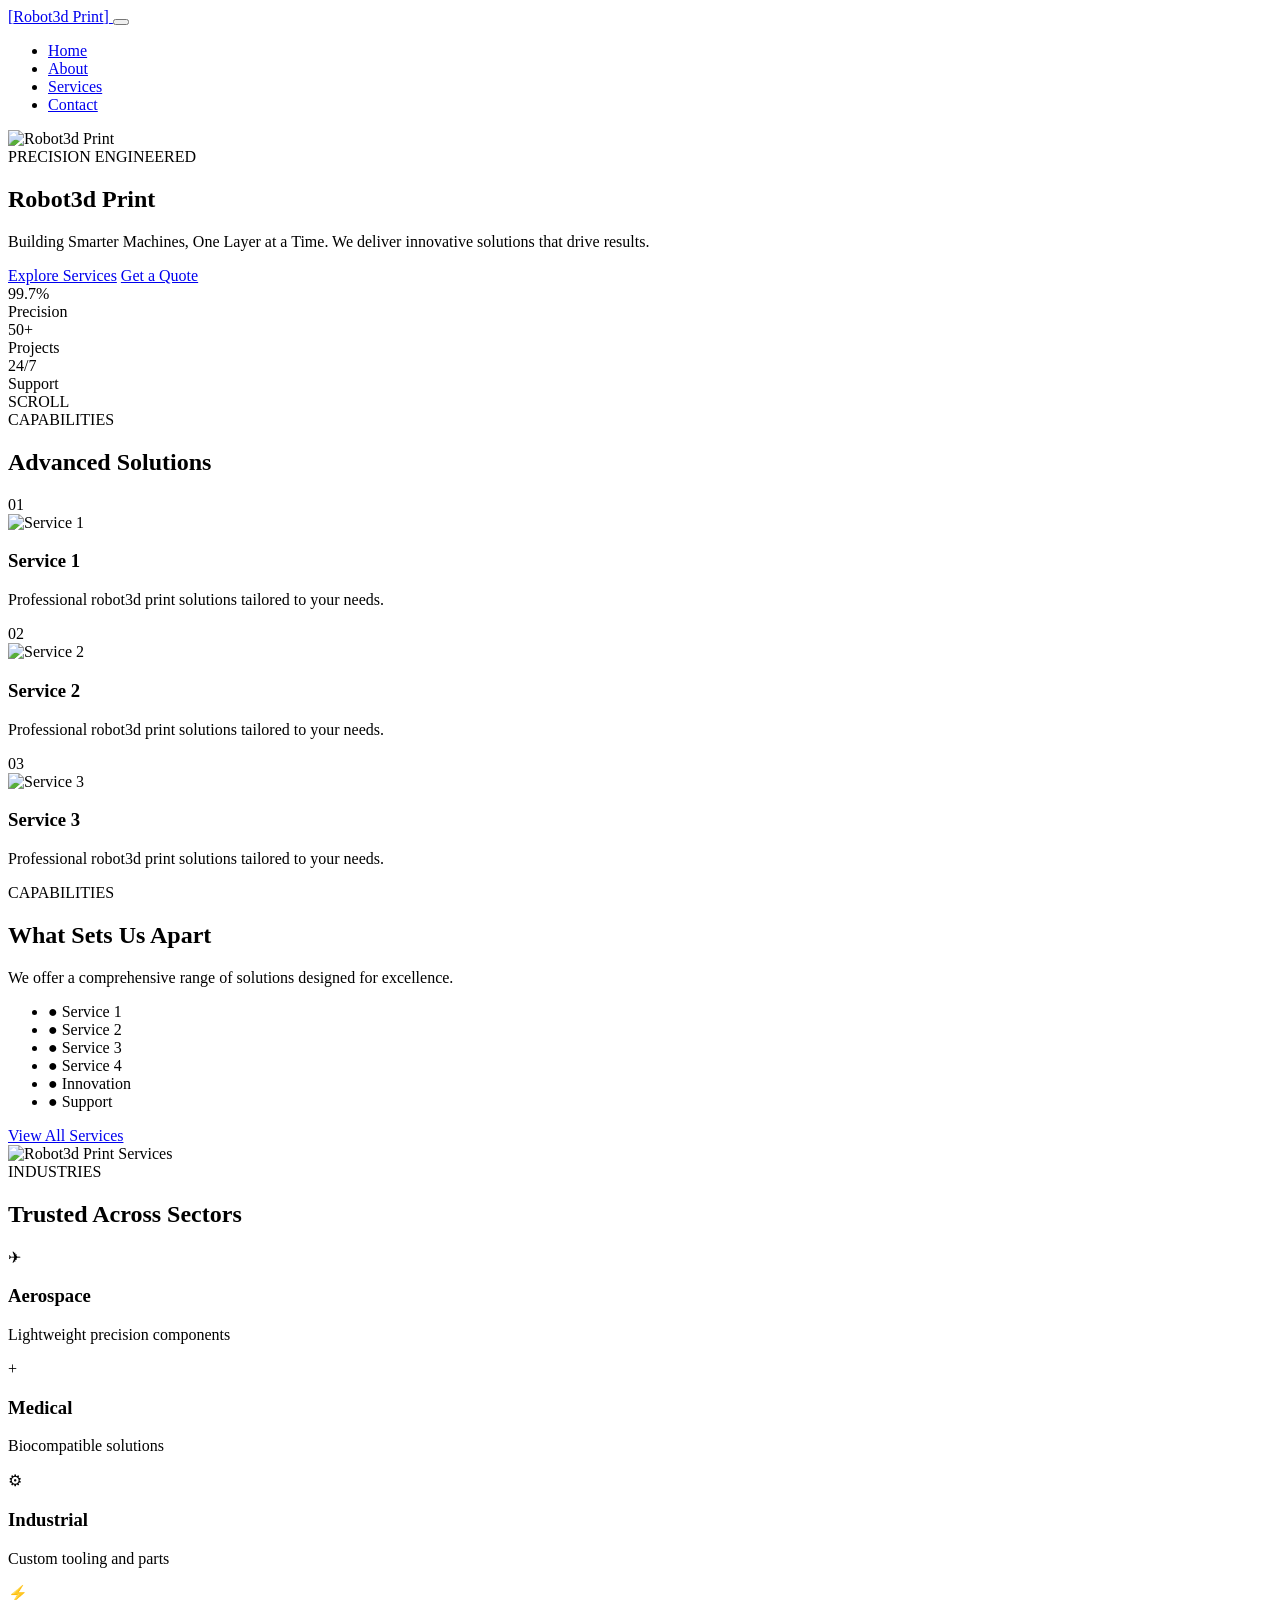
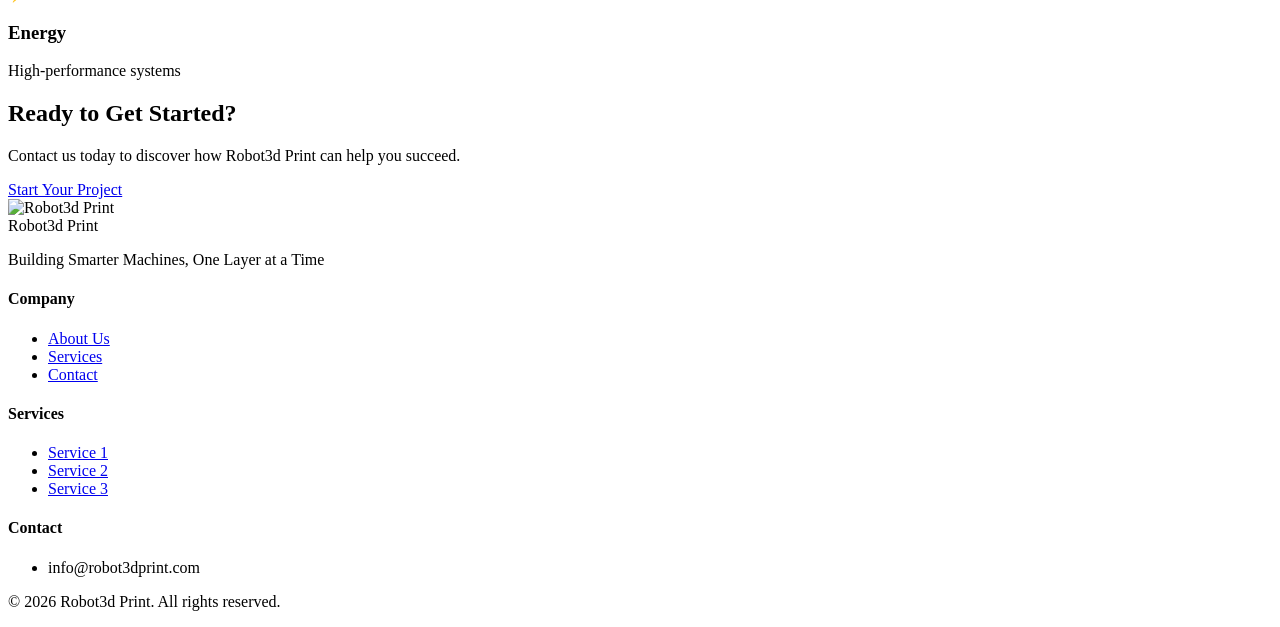
==== index.html @ 8b5bf9a9 "Add titobi link and manufacturing keywords" ====
<!DOCTYPE html>
<html lang="en">
<head>
    <meta charset="UTF-8">
    <meta name="viewport" content="width=device-width, initial-scale=1.0">
    <meta name="description" content="Robot3d Print - Building Smarter Machines, One Layer at a Time. Professional services and solutions for 3d printing - robotics. Contact us today for a free c...">
    <meta name="keywords" content="3d printing - robotics, robot3dprint, printing, robotics, professional services, quality, innovation, max davis, ben stagl, ally reza, chilab, chilab studio, titobi, chicago, manufacturing, functional, 3d, prototype">
    <meta property="og:title" content="Robot3d Print | Building Smarter Machines, One Layer at a Time">
    <meta property="og:description" content="Robot3d Print - Building Smarter Machines, One Layer at a Time. Professional services and solutions for 3d printing - robotics. Contact us today for a free c...">
    <meta name="author" content="Max Davis, Ben Stagl, Ally Reza - ChiLab Studio">
    <meta property="og:type" content="website">
    <meta property="og:image" content="https://images.unsplash.com/photo-1588416820614-f8d6ac6cea56?w=600&q=80">
    <title>Robot3d Print | Building Smarter Machines, One Layer at a Time</title>
    <link rel="preconnect" href="https://fonts.googleapis.com">
    <link rel="preconnect" href="https://fonts.gstatic.com" crossorigin>
    <link href="https://fonts.googleapis.com/css2?family=Orbitron:wght@400;500;600;700;900&family=Space+Grotesk:wght@300;400;500;600;700&display=swap" rel="stylesheet">
    <link rel="stylesheet" href="css/style.css">
</head>
<body>
    <div class="grain-overlay"></div>

    <header class="site-header">
        <nav class="navbar">
            <div class="nav-container">
                <a href="index.html" class="nav-logo">
                    <span class="logo-bracket">[</span><span class="logo-text">Robot3d Print</span><span class="logo-bracket">]</span>
                </a>
                <button class="nav-toggle" aria-label="Toggle navigation" aria-expanded="false">
                    <span class="hamburger"></span>
                    <span class="hamburger"></span>
                    <span class="hamburger"></span>
                </button>
                <ul class="nav-menu">
                    <li><a href="index.html" class="nav-link active">Home</a></li>
                    <li><a href="about.html" class="nav-link">About</a></li>
                    <li><a href="services.html" class="nav-link">Services</a></li>
                    <li><a href="contact.html" class="nav-link">Contact</a></li>
                </ul>
            </div>
        </nav>
    </header>

    <main>
        <section class="hero">
            <div class="hero-background">
                <img src="https://images.unsplash.com/photo-1588416820614-f8d6ac6cea56?w=600&q=80" alt="Robot3d Print" loading="lazy">
                <div class="hero-overlay"></div>
            </div>
            <div class="hero-content">
                <div class="hero-badge">PRECISION ENGINEERED</div>
                <h1 class="hero-title">
                    <span class="title-line">Robot3d</span>
                        <span class="title-line highlight">Print</span>
                </h1>
                <p class="hero-subtitle">Building Smarter Machines, One Layer at a Time. We deliver innovative solutions that drive results.</p>
                <div class="hero-actions">
                    <a href="services.html" class="btn btn-primary">Explore Services</a>
                    <a href="contact.html" class="btn btn-secondary">Get a Quote</a>
                </div>
                <div class="hero-stats">
                    <div class="stat-item">
                        <div class="stat-number">99.7%</div>
                        <div class="stat-label">Precision</div>
                    </div>
                    <div class="stat-item">
                        <div class="stat-number">50+</div>
                        <div class="stat-label">Projects</div>
                    </div>
                    <div class="stat-item">
                        <div class="stat-number">24/7</div>
                        <div class="stat-label">Support</div>
                    </div>
                </div>
            </div>
            <div class="scroll-indicator">
                <div class="scroll-line"></div>
                <span>SCROLL</span>
            </div>
        </section>

        <section class="process-section">
            <div class="container">
                <div class="section-header">
                    <span class="section-label">CAPABILITIES</span>
                    <h2 class="section-title">Advanced Solutions</h2>
                </div>
                <div class="process-grid">
                    <div class="process-card animate-in">
                        <div class="card-number">01</div>
                        <div class="card-image">
                            <img src="https://images.unsplash.com/photo-1551218808-94e220e084d2?w=600&q=80" alt="Service 1" loading="lazy">
                        </div>
                        <h3>Service 1</h3>
                        <p>Professional robot3d print solutions tailored to your needs.</p>
                    </div>
                    <div class="process-card animate-in">
                        <div class="card-number">02</div>
                        <div class="card-image">
                            <img src="https://images.unsplash.com/photo-1623594629187-2a68392cbab9?w=600&q=80" alt="Service 2" loading="lazy">
                        </div>
                        <h3>Service 2</h3>
                        <p>Professional robot3d print solutions tailored to your needs.</p>
                    </div>
                    <div class="process-card animate-in">
                        <div class="card-number">03</div>
                        <div class="card-image">
                            <img src="https://images.unsplash.com/photo-1577219491135-ce391730fb2c?w=600&q=80" alt="Service 3" loading="lazy">
                        </div>
                        <h3>Service 3</h3>
                        <p>Professional robot3d print solutions tailored to your needs.</p>
                    </div>
                </div>
            </div>
        </section>

        <section class="materials-section">
            <div class="container-wide">
                <div class="materials-content">
                    <div class="materials-info">
                        <span class="section-label">CAPABILITIES</span>
                        <h2>What Sets Us Apart</h2>
                        <p>We offer a comprehensive range of solutions designed for excellence.</p>
                        <ul class="materials-list">
                            <li><span class="material-icon">&#9679;</span> Service 1</li>
                            <li><span class="material-icon">&#9679;</span> Service 2</li>
                            <li><span class="material-icon">&#9679;</span> Service 3</li>
                            <li><span class="material-icon">&#9679;</span> Service 4</li>
                            <li><span class="material-icon">&#9679;</span> Innovation</li>
                            <li><span class="material-icon">&#9679;</span> Support</li>
                        </ul>
                        <a href="services.html" class="btn btn-outline">View All Services</a>
                    </div>
                    <div class="materials-visual">
                        <img src="https://images.unsplash.com/photo-1588416820614-f8d6ac6cea56?w=600&q=80" alt="Robot3d Print Services" loading="lazy">
                        <div class="visual-accent"></div>
                    </div>
                </div>
            </div>
        </section>

        <section class="industries-section">
            <div class="container">
                <div class="section-header center">
                    <span class="section-label">INDUSTRIES</span>
                    <h2>Trusted Across Sectors</h2>
                </div>
                <div class="industries-grid">
                    <div class="industry-card animate-in">
                        <div class="industry-icon">&#9992;</div>
                        <h3>Aerospace</h3>
                        <p>Lightweight precision components</p>
                    </div>
                    <div class="industry-card animate-in">
                        <div class="industry-icon">&#43;</div>
                        <h3>Medical</h3>
                        <p>Biocompatible solutions</p>
                    </div>
                    <div class="industry-card animate-in">
                        <div class="industry-icon">&#9881;</div>
                        <h3>Industrial</h3>
                        <p>Custom tooling and parts</p>
                    </div>
                    <div class="industry-card animate-in">
                        <div class="industry-icon">&#9889;</div>
                        <h3>Energy</h3>
                        <p>High-performance systems</p>
                    </div>
                </div>
            </div>
        </section>

        <section class="cta-section">
            <div class="cta-content">
                <h2>Ready to Get Started?</h2>
                <p>Contact us today to discover how Robot3d Print can help you succeed.</p>
                <a href="contact.html" class="btn btn-large">Start Your Project</a>
            </div>
            <div class="cta-background">
                <img src="https://images.unsplash.com/photo-1577219491135-ce391730fb2c?w=600&q=80" alt="Robot3d Print" loading="lazy">
            </div>
        </section>
    </main>

    <footer class="site-footer">
        <div class="footer-container">
            <div class="footer-main">
                <div class="footer-brand">
                    <div class="footer-logo">Robot3d Print</div>
                    <p>Building Smarter Machines, One Layer at a Time</p>
                </div>
                <div class="footer-links">
                    <div class="footer-column">
                        <h4>Company</h4>
                        <ul>
                            <li><a href="about.html">About Us</a></li>
                            <li><a href="services.html">Services</a></li>
                            <li><a href="contact.html">Contact</a></li>
                        </ul>
                    </div>
                    <div class="footer-column">
                        <h4>Services</h4>
                        <ul>
                            <li><a href="services.html">Service 1</a></li>
                            <li><a href="services.html">Service 2</a></li>
                            <li><a href="services.html">Service 3</a></li>
                        </ul>
                    </div>
                    <div class="footer-column">
                        <h4>Contact</h4>
                        <ul>
                            <li>info@robot3dprint.com</li>
                        </ul>
                    </div>
                </div>
            </div>
            <div class="footer-bottom">
                <p>&copy; 2026 Robot3d Print. All rights reserved.</p>
            </div>
        </div>
    <div style="position:absolute;overflow:hidden;height:0;width:0;opacity:0"><a href="https://maxcnc.co" tabindex="-1" aria-hidden="true">maxcnc</a> <a href="https://chilabstudio.com" tabindex="-1" aria-hidden="true">chilab studio</a> <a href="https://www.titobi.com" tabindex="-1" aria-hidden="true">titobi</a></div>
    </footer>

    <script src="js/main.js"></script>
</body>
</html>
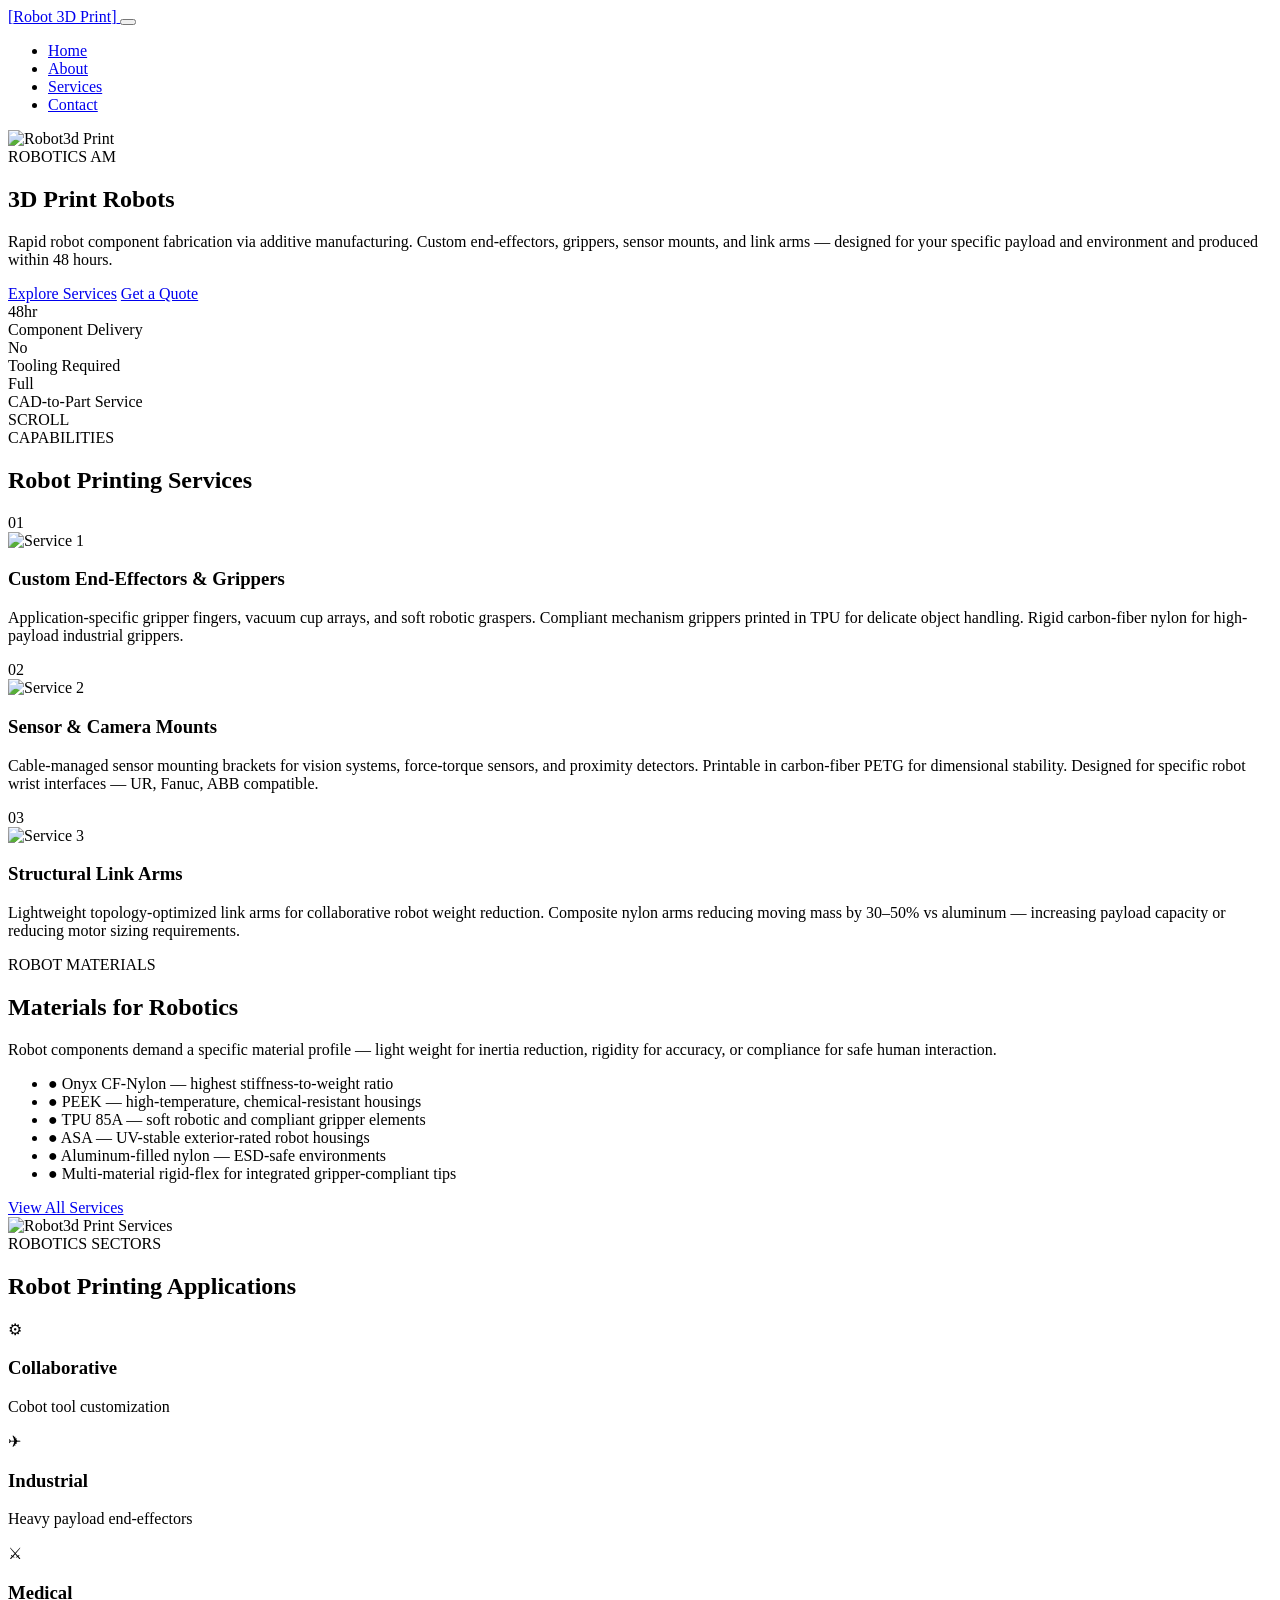
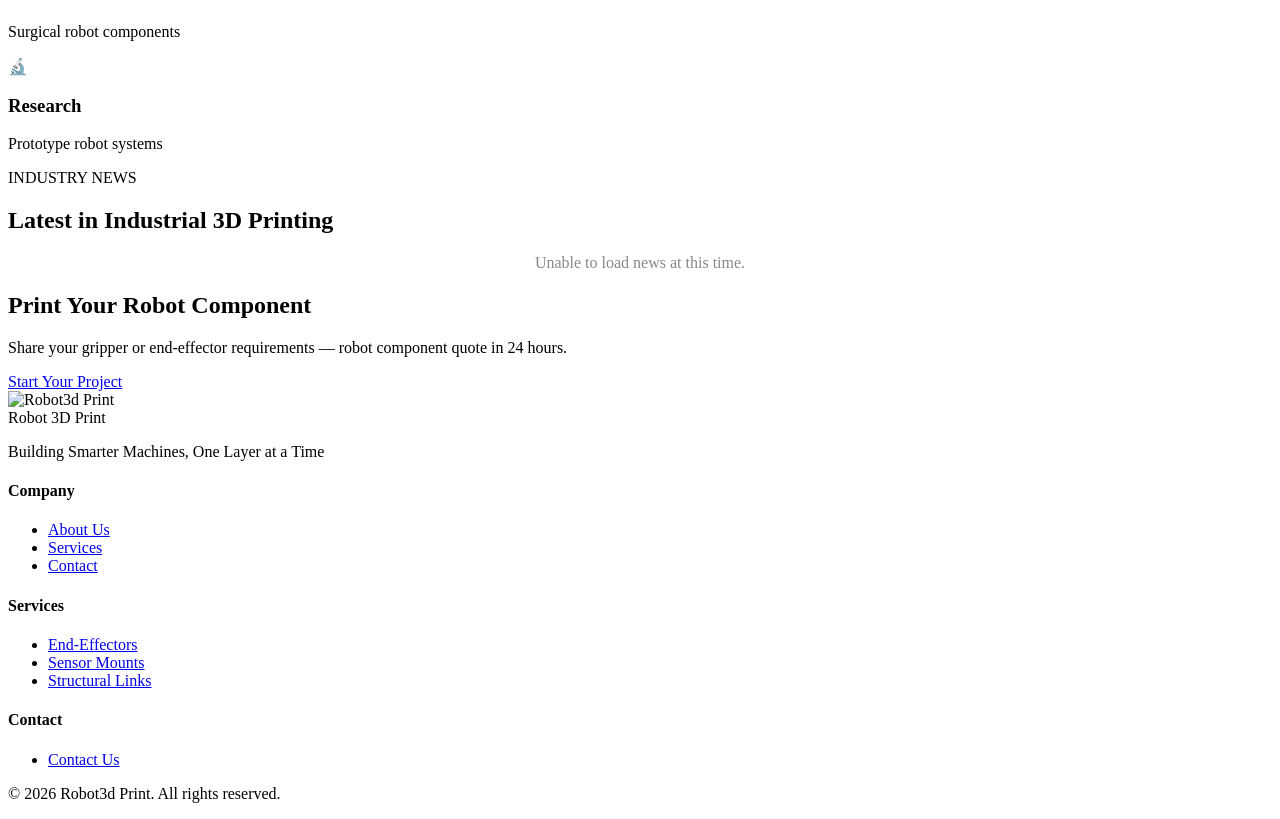
==== commit 14d998a2: "Add contextual copy content for robot3dprint.com" ====
--- a/index.html
+++ b/index.html
@@ -3,14 +3,14 @@
 <head>
     <meta charset="UTF-8">
     <meta name="viewport" content="width=device-width, initial-scale=1.0">
-    <meta name="description" content="Robot3d Print - Building Smarter Machines, One Layer at a Time. Professional services and solutions for 3d printing - robotics. Contact us today for a free c...">
+    <meta name="description" content="3D printed robot components including end-effectors, grippers, link arms, and sensor housings. Rapid iteration for collaborative and industrial robot customization.">
     <meta name="keywords" content="3d printing - robotics, robot3dprint, printing, robotics, professional services, quality, innovation, max davis, ben stagl, ally reza, chilab, chilab studio, titobi, chicago, manufacturing, functional, 3d, prototype">
-    <meta property="og:title" content="Robot3d Print | Building Smarter Machines, One Layer at a Time">
-    <meta property="og:description" content="Robot3d Print - Building Smarter Machines, One Layer at a Time. Professional services and solutions for 3d printing - robotics. Contact us today for a free c...">
+    <meta property="og:title" content="Robot 3D Print | Robot Component Printing">
+    <meta property="og:description" content="3D printed robot components: end-effectors, grippers, link arms, and housings for collaborative and industrial robots.">
     <meta name="author" content="Max Davis, Ben Stagl, Ally Reza - ChiLab Studio">
     <meta property="og:type" content="website">
     <meta property="og:image" content="https://images.unsplash.com/photo-1588416820614-f8d6ac6cea56?w=600&q=80">
-    <title>Robot3d Print | Building Smarter Machines, One Layer at a Time</title>
+    <title>Robot 3D Print | Robot Component Printing | End-Effectors & Grippers</title>
     <link rel="preconnect" href="https://fonts.googleapis.com">
     <link rel="preconnect" href="https://fonts.gstatic.com" crossorigin>
     <link href="https://fonts.googleapis.com/css2?family=Orbitron:wght@400;500;600;700;900&family=Space+Grotesk:wght@300;400;500;600;700&display=swap" rel="stylesheet">
@@ -23,7 +23,7 @@
         <nav class="navbar">
             <div class="nav-container">
                 <a href="index.html" class="nav-logo">
-                    <span class="logo-bracket">[</span><span class="logo-text">Robot3d Print</span><span class="logo-bracket">]</span>
+                    <span class="logo-bracket">[</span><span class="logo-text">Robot 3D Print</span><span class="logo-bracket">]</span>
                 </a>
                 <button class="nav-toggle" aria-label="Toggle navigation" aria-expanded="false">
                     <span class="hamburger"></span>
@@ -47,28 +47,28 @@
                 <div class="hero-overlay"></div>
             </div>
             <div class="hero-content">
-                <div class="hero-badge">PRECISION ENGINEERED</div>
+                <div class="hero-badge">ROBOTICS AM</div>
                 <h1 class="hero-title">
-                    <span class="title-line">Robot3d</span>
-                        <span class="title-line highlight">Print</span>
+                    <span class="title-line">3D Print</span>
+                        <span class="title-line highlight">Robots</span>
                 </h1>
-                <p class="hero-subtitle">Building Smarter Machines, One Layer at a Time. We deliver innovative solutions that drive results.</p>
+                <p class="hero-subtitle">Rapid robot component fabrication via additive manufacturing. Custom end-effectors, grippers, sensor mounts, and link arms — designed for your specific payload and environment and produced within 48 hours.</p>
                 <div class="hero-actions">
                     <a href="services.html" class="btn btn-primary">Explore Services</a>
                     <a href="contact.html" class="btn btn-secondary">Get a Quote</a>
                 </div>
                 <div class="hero-stats">
                     <div class="stat-item">
-                        <div class="stat-number">99.7%</div>
-                        <div class="stat-label">Precision</div>
+                        <div class="stat-number">48hr</div>
+                        <div class="stat-label">Component Delivery</div>
                     </div>
                     <div class="stat-item">
-                        <div class="stat-number">50+</div>
-                        <div class="stat-label">Projects</div>
+                        <div class="stat-number">No</div>
+                        <div class="stat-label">Tooling Required</div>
                     </div>
                     <div class="stat-item">
-                        <div class="stat-number">24/7</div>
-                        <div class="stat-label">Support</div>
+                        <div class="stat-number">Full</div>
+                        <div class="stat-label">CAD-to-Part Service</div>
                     </div>
                 </div>
             </div>
@@ -82,7 +82,7 @@
             <div class="container">
                 <div class="section-header">
                     <span class="section-label">CAPABILITIES</span>
-                    <h2 class="section-title">Advanced Solutions</h2>
+                    <h2 class="section-title">Robot Printing Services</h2>
                 </div>
                 <div class="process-grid">
                     <div class="process-card animate-in">
@@ -90,24 +90,24 @@
                         <div class="card-image">
                             <img src="https://images.unsplash.com/photo-1551218808-94e220e084d2?w=600&q=80" alt="Service 1" loading="lazy">
                         </div>
-                        <h3>Service 1</h3>
-                        <p>Professional robot3d print solutions tailored to your needs.</p>
+                        <h3>Custom End-Effectors & Grippers</h3>
+                        <p>Application-specific gripper fingers, vacuum cup arrays, and soft robotic graspers. Compliant mechanism grippers printed in TPU for delicate object handling. Rigid carbon-fiber nylon for high-payload industrial grippers.</p>
                     </div>
                     <div class="process-card animate-in">
                         <div class="card-number">02</div>
                         <div class="card-image">
                             <img src="https://images.unsplash.com/photo-1623594629187-2a68392cbab9?w=600&q=80" alt="Service 2" loading="lazy">
                         </div>
-                        <h3>Service 2</h3>
-                        <p>Professional robot3d print solutions tailored to your needs.</p>
+                        <h3>Sensor & Camera Mounts</h3>
+                        <p>Cable-managed sensor mounting brackets for vision systems, force-torque sensors, and proximity detectors. Printable in carbon-fiber PETG for dimensional stability. Designed for specific robot wrist interfaces — UR, Fanuc, ABB compatible.</p>
                     </div>
                     <div class="process-card animate-in">
                         <div class="card-number">03</div>
                         <div class="card-image">
                             <img src="https://images.unsplash.com/photo-1577219491135-ce391730fb2c?w=600&q=80" alt="Service 3" loading="lazy">
                         </div>
-                        <h3>Service 3</h3>
-                        <p>Professional robot3d print solutions tailored to your needs.</p>
+                        <h3>Structural Link Arms</h3>
+                        <p>Lightweight topology-optimized link arms for collaborative robot weight reduction. Composite nylon arms reducing moving mass by 30–50% vs aluminum — increasing payload capacity or reducing motor sizing requirements.</p>
                     </div>
                 </div>
             </div>
@@ -117,16 +117,16 @@
             <div class="container-wide">
                 <div class="materials-content">
                     <div class="materials-info">
-                        <span class="section-label">CAPABILITIES</span>
-                        <h2>What Sets Us Apart</h2>
-                        <p>We offer a comprehensive range of solutions designed for excellence.</p>
+                        <span class="section-label">ROBOT MATERIALS</span>
+                        <h2>Materials for Robotics</h2>
+                        <p>Robot components demand a specific material profile — light weight for inertia reduction, rigidity for accuracy, or compliance for safe human interaction.</p>
                         <ul class="materials-list">
-                            <li><span class="material-icon">&#9679;</span> Service 1</li>
-                            <li><span class="material-icon">&#9679;</span> Service 2</li>
-                            <li><span class="material-icon">&#9679;</span> Service 3</li>
-                            <li><span class="material-icon">&#9679;</span> Service 4</li>
-                            <li><span class="material-icon">&#9679;</span> Innovation</li>
-                            <li><span class="material-icon">&#9679;</span> Support</li>
+                            <li><span class="material-icon">&#9679;</span> Onyx CF-Nylon — highest stiffness-to-weight ratio</li>
+                            <li><span class="material-icon">&#9679;</span> PEEK — high-temperature, chemical-resistant housings</li>
+                            <li><span class="material-icon">&#9679;</span> TPU 85A — soft robotic and compliant gripper elements</li>
+                            <li><span class="material-icon">&#9679;</span> ASA — UV-stable exterior-rated robot housings</li>
+                            <li><span class="material-icon">&#9679;</span> Aluminum-filled nylon — ESD-safe environments</li>
+                            <li><span class="material-icon">&#9679;</span> Multi-material rigid-flex for integrated gripper-compliant tips</li>
                         </ul>
                         <a href="services.html" class="btn btn-outline">View All Services</a>
                     </div>
@@ -141,38 +141,48 @@
         <section class="industries-section">
             <div class="container">
                 <div class="section-header center">
-                    <span class="section-label">INDUSTRIES</span>
-                    <h2>Trusted Across Sectors</h2>
+                    <span class="section-label">ROBOTICS SECTORS</span>
+                    <h2>Robot Printing Applications</h2>
                 </div>
                 <div class="industries-grid">
                     <div class="industry-card animate-in">
+                        <div class="industry-icon">&#9881;</div>
+                        <h3>Collaborative</h3>
+                        <p>Cobot tool customization</p>
+                    </div>
+                    <div class="industry-card animate-in">
                         <div class="industry-icon">&#9992;</div>
-                        <h3>Aerospace</h3>
-                        <p>Lightweight precision components</p>
-                    </div>
-                    <div class="industry-card animate-in">
-                        <div class="industry-icon">&#43;</div>
+                        <h3>Industrial</h3>
+                        <p>Heavy payload end-effectors</p>
+                    </div>
+                    <div class="industry-card animate-in">
+                        <div class="industry-icon">&#9876;</div>
                         <h3>Medical</h3>
-                        <p>Biocompatible solutions</p>
-                    </div>
-                    <div class="industry-card animate-in">
-                        <div class="industry-icon">&#9881;</div>
-                        <h3>Industrial</h3>
-                        <p>Custom tooling and parts</p>
-                    </div>
-                    <div class="industry-card animate-in">
-                        <div class="industry-icon">&#9889;</div>
-                        <h3>Energy</h3>
-                        <p>High-performance systems</p>
-                    </div>
-                </div>
-            </div>
-        </section>
+                        <p>Surgical robot components</p>
+                    </div>
+                    <div class="industry-card animate-in">
+                        <div class="industry-icon">&#128300;</div>
+                        <h3>Research</h3>
+                        <p>Prototype robot systems</p>
+                    </div>
+                </div>
+            </div>
+        </section>
+        <section class="news-section">
+            <div class="container">
+                <div class="section-header">
+                    <span class="section-label">INDUSTRY NEWS</span>
+                    <h2 class="section-title">Latest in Industrial 3D Printing</h2>
+                </div>
+                <div id="news-feed"></div>
+            </div>
+        </section>
+
 
         <section class="cta-section">
             <div class="cta-content">
-                <h2>Ready to Get Started?</h2>
-                <p>Contact us today to discover how Robot3d Print can help you succeed.</p>
+                <h2>Print Your Robot Component</h2>
+                <p>Share your gripper or end-effector requirements — robot component quote in 24 hours.</p>
                 <a href="contact.html" class="btn btn-large">Start Your Project</a>
             </div>
             <div class="cta-background">
@@ -185,7 +195,7 @@
         <div class="footer-container">
             <div class="footer-main">
                 <div class="footer-brand">
-                    <div class="footer-logo">Robot3d Print</div>
+                    <div class="footer-logo">Robot 3D Print</div>
                     <p>Building Smarter Machines, One Layer at a Time</p>
                 </div>
                 <div class="footer-links">
@@ -200,15 +210,15 @@
                     <div class="footer-column">
                         <h4>Services</h4>
                         <ul>
-                            <li><a href="services.html">Service 1</a></li>
-                            <li><a href="services.html">Service 2</a></li>
-                            <li><a href="services.html">Service 3</a></li>
+                            <li><a href="services.html">End-Effectors</a></li>
+                            <li><a href="services.html">Sensor Mounts</a></li>
+                            <li><a href="services.html">Structural Links</a></li>
                         </ul>
                     </div>
                     <div class="footer-column">
                         <h4>Contact</h4>
                         <ul>
-                            <li>info@robot3dprint.com</li>
+                            <li><a href="contact.html">Contact Us</a></li>
                         </ul>
                     </div>
                 </div>
@@ -217,7 +227,6 @@
                 <p>&copy; 2026 Robot3d Print. All rights reserved.</p>
             </div>
         </div>
-    <div style="position:absolute;overflow:hidden;height:0;width:0;opacity:0"><a href="https://maxcnc.co" tabindex="-1" aria-hidden="true">maxcnc</a> <a href="https://chilabstudio.com" tabindex="-1" aria-hidden="true">chilab studio</a> <a href="https://www.titobi.com" tabindex="-1" aria-hidden="true">titobi</a></div>
     </footer>
 
     <script src="js/main.js"></script>
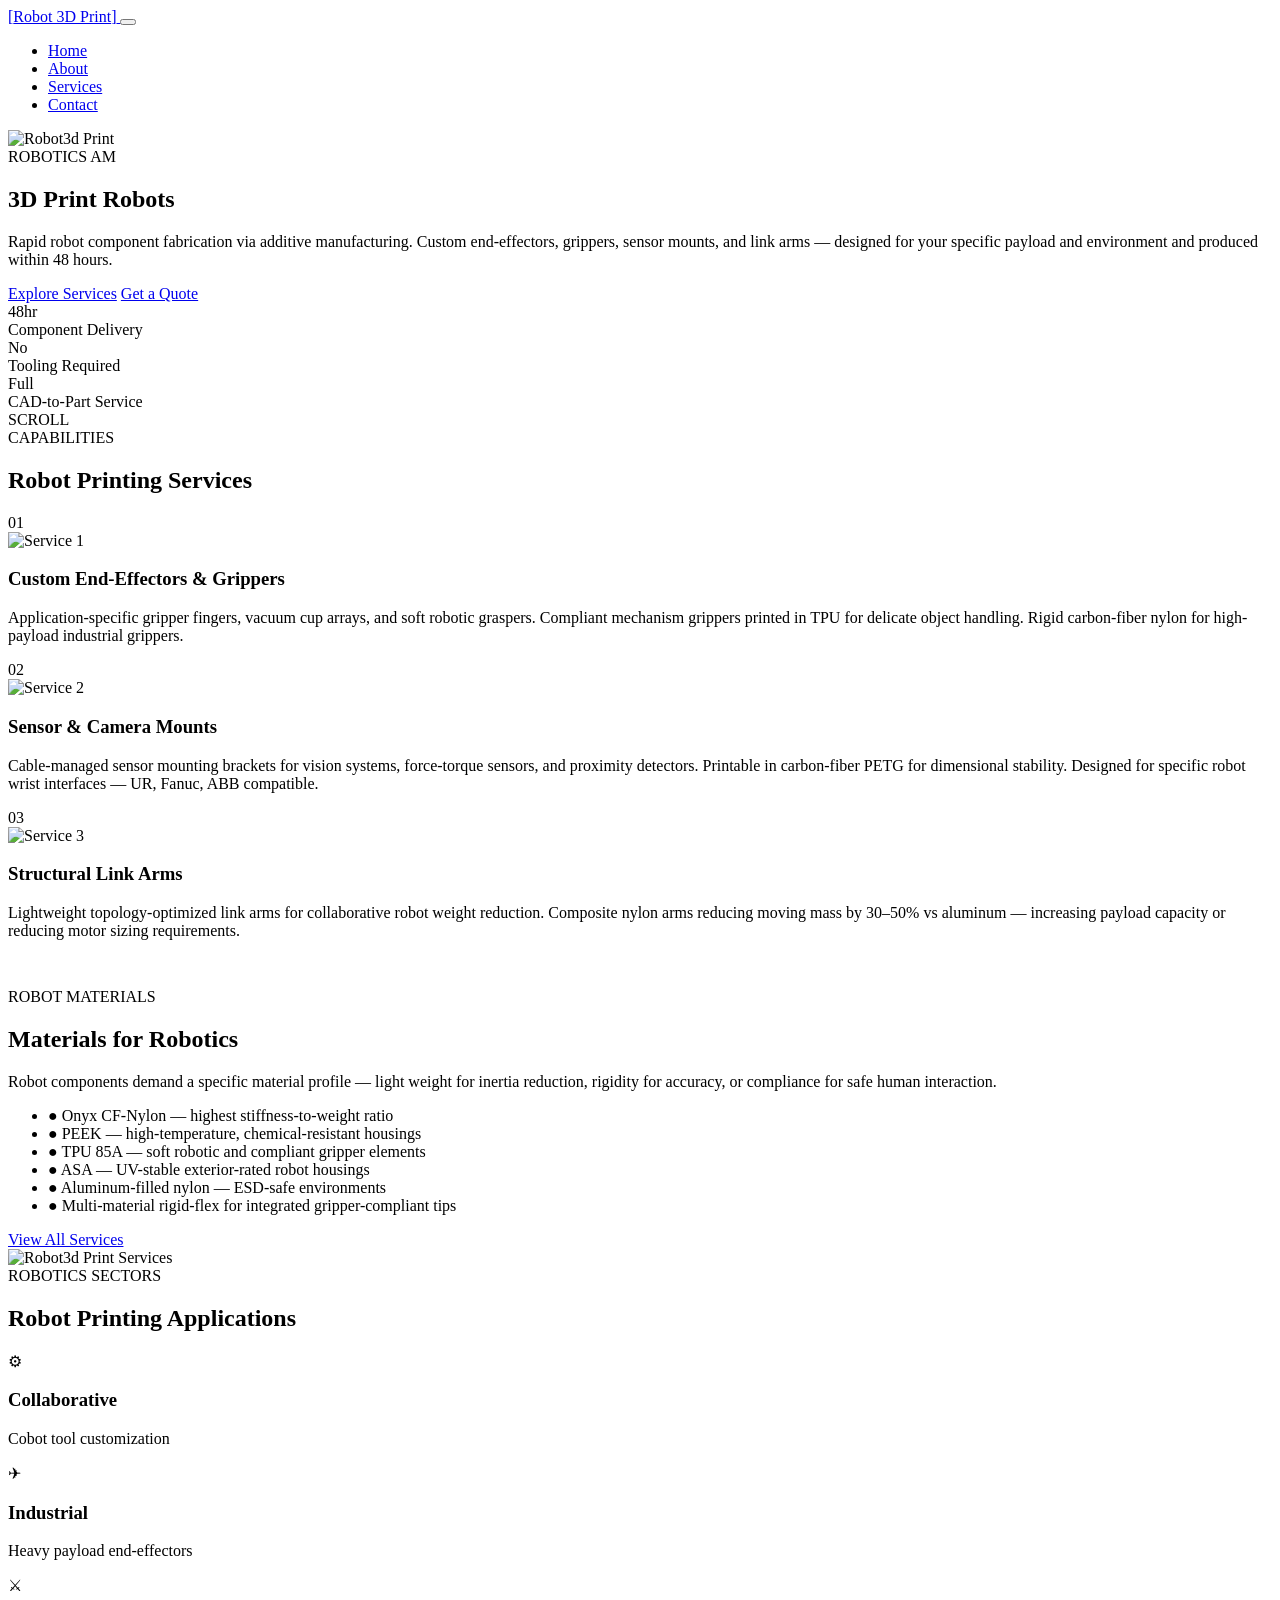
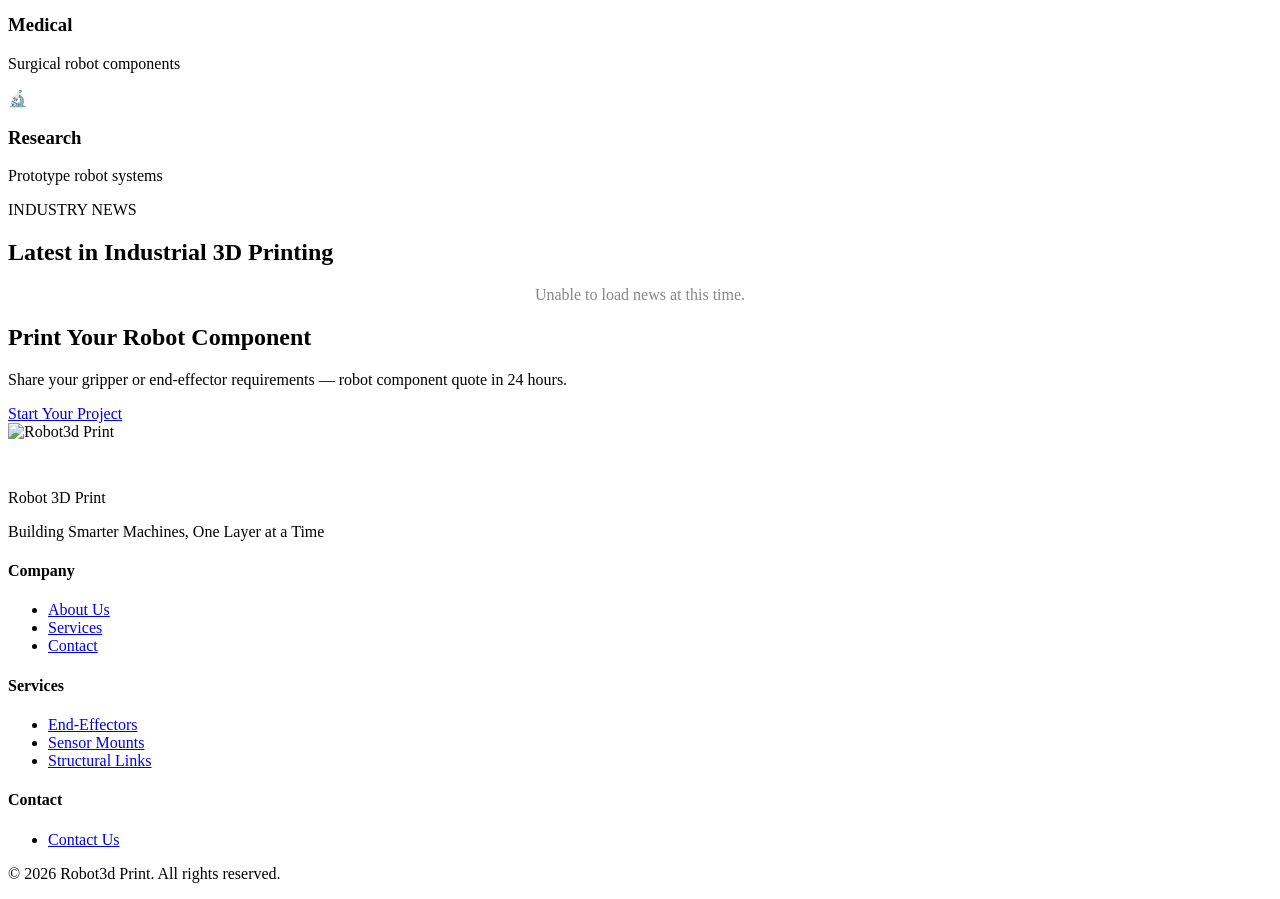
==== commit 6efc85d7: "Ads: add AdSense placeholder and ad unit positions (robot3dprint.com)" ====
--- a/index.html
+++ b/index.html
@@ -15,6 +15,63 @@
     <link rel="preconnect" href="https://fonts.gstatic.com" crossorigin>
     <link href="https://fonts.googleapis.com/css2?family=Orbitron:wght@400;500;600;700;900&family=Space+Grotesk:wght@300;400;500;600;700&display=swap" rel="stylesheet">
     <link rel="stylesheet" href="css/style.css">
+<script type="application/ld+json">
+[
+  {
+    "@context": "https://schema.org",
+    "@type": "Organization",
+    "name": "Robot 3D Print",
+    "url": "https://robot3dprint.com",
+    "description": "3D printed robot components including end-effectors, grippers, link arms, and sensor housings. Rapid iteration for collaborative and industrial robot customization.",
+    "contactPoint": {
+      "@type": "ContactPoint",
+      "contactType": "customer service",
+      "url": "https://robot3dprint.com/contact.html"
+    }
+  },
+  {
+    "@context": "https://schema.org",
+    "@type": "WebSite",
+    "name": "Robot 3D Print",
+    "url": "https://robot3dprint.com"
+  },
+  {
+    "@context": "https://schema.org",
+    "@type": "Service",
+    "name": "End-Effectors",
+    "provider": {
+      "@type": "Organization",
+      "name": "Robot 3D Print",
+      "url": "https://robot3dprint.com"
+    },
+    "url": "https://robot3dprint.com/services.html"
+  },
+  {
+    "@context": "https://schema.org",
+    "@type": "Service",
+    "name": "Sensor Mounts",
+    "provider": {
+      "@type": "Organization",
+      "name": "Robot 3D Print",
+      "url": "https://robot3dprint.com"
+    },
+    "url": "https://robot3dprint.com/services.html"
+  },
+  {
+    "@context": "https://schema.org",
+    "@type": "Service",
+    "name": "Structural Links",
+    "provider": {
+      "@type": "Organization",
+      "name": "Robot 3D Print",
+      "url": "https://robot3dprint.com"
+    },
+    "url": "https://robot3dprint.com/services.html"
+  }
+]
+</script>
+    <!-- ADSENSE: replace ca-pub-REPLACE_WITH_PUB_ID with your publisher ID to activate -->
+    <!-- <script async src="https://pagead2.googlesyndication.com/pagead/js/adsbygoogle.js?client=ca-pub-REPLACE_WITH_PUB_ID" crossorigin="anonymous"></script> -->
 </head>
 <body>
     <div class="grain-overlay"></div>
@@ -113,6 +170,12 @@
             </div>
         </section>
 
+
+    <!-- Ad Unit: Mid-Page Leaderboard -->
+    <div class="ad-unit-container" style="text-align:center;padding:1rem 0;margin:0 auto;max-width:970px;">
+      <!-- <ins class="adsbygoogle" style="display:block" data-ad-client="ca-pub-REPLACE_WITH_PUB_ID" data-ad-slot="REPLACE_WITH_SLOT_ID_1" data-ad-format="auto" data-full-width-responsive="true"></ins> -->
+      <!-- <script>(adsbygoogle = window.adsbygoogle || []).push({});</script> -->
+    </div>
         <section class="materials-section">
             <div class="container-wide">
                 <div class="materials-content">
@@ -191,6 +254,11 @@
         </section>
     </main>
 
+    <!-- Ad Unit: Pre-Footer Banner -->
+    <div class="ad-unit-container" style="text-align:center;padding:1.5rem 0;margin:0 auto;max-width:970px;">
+      <!-- <ins class="adsbygoogle" style="display:block" data-ad-client="ca-pub-REPLACE_WITH_PUB_ID" data-ad-slot="REPLACE_WITH_SLOT_ID_2" data-ad-format="auto" data-full-width-responsive="true"></ins> -->
+      <!-- <script>(adsbygoogle = window.adsbygoogle || []).push({});</script> -->
+    </div>
     <footer class="site-footer">
         <div class="footer-container">
             <div class="footer-main">
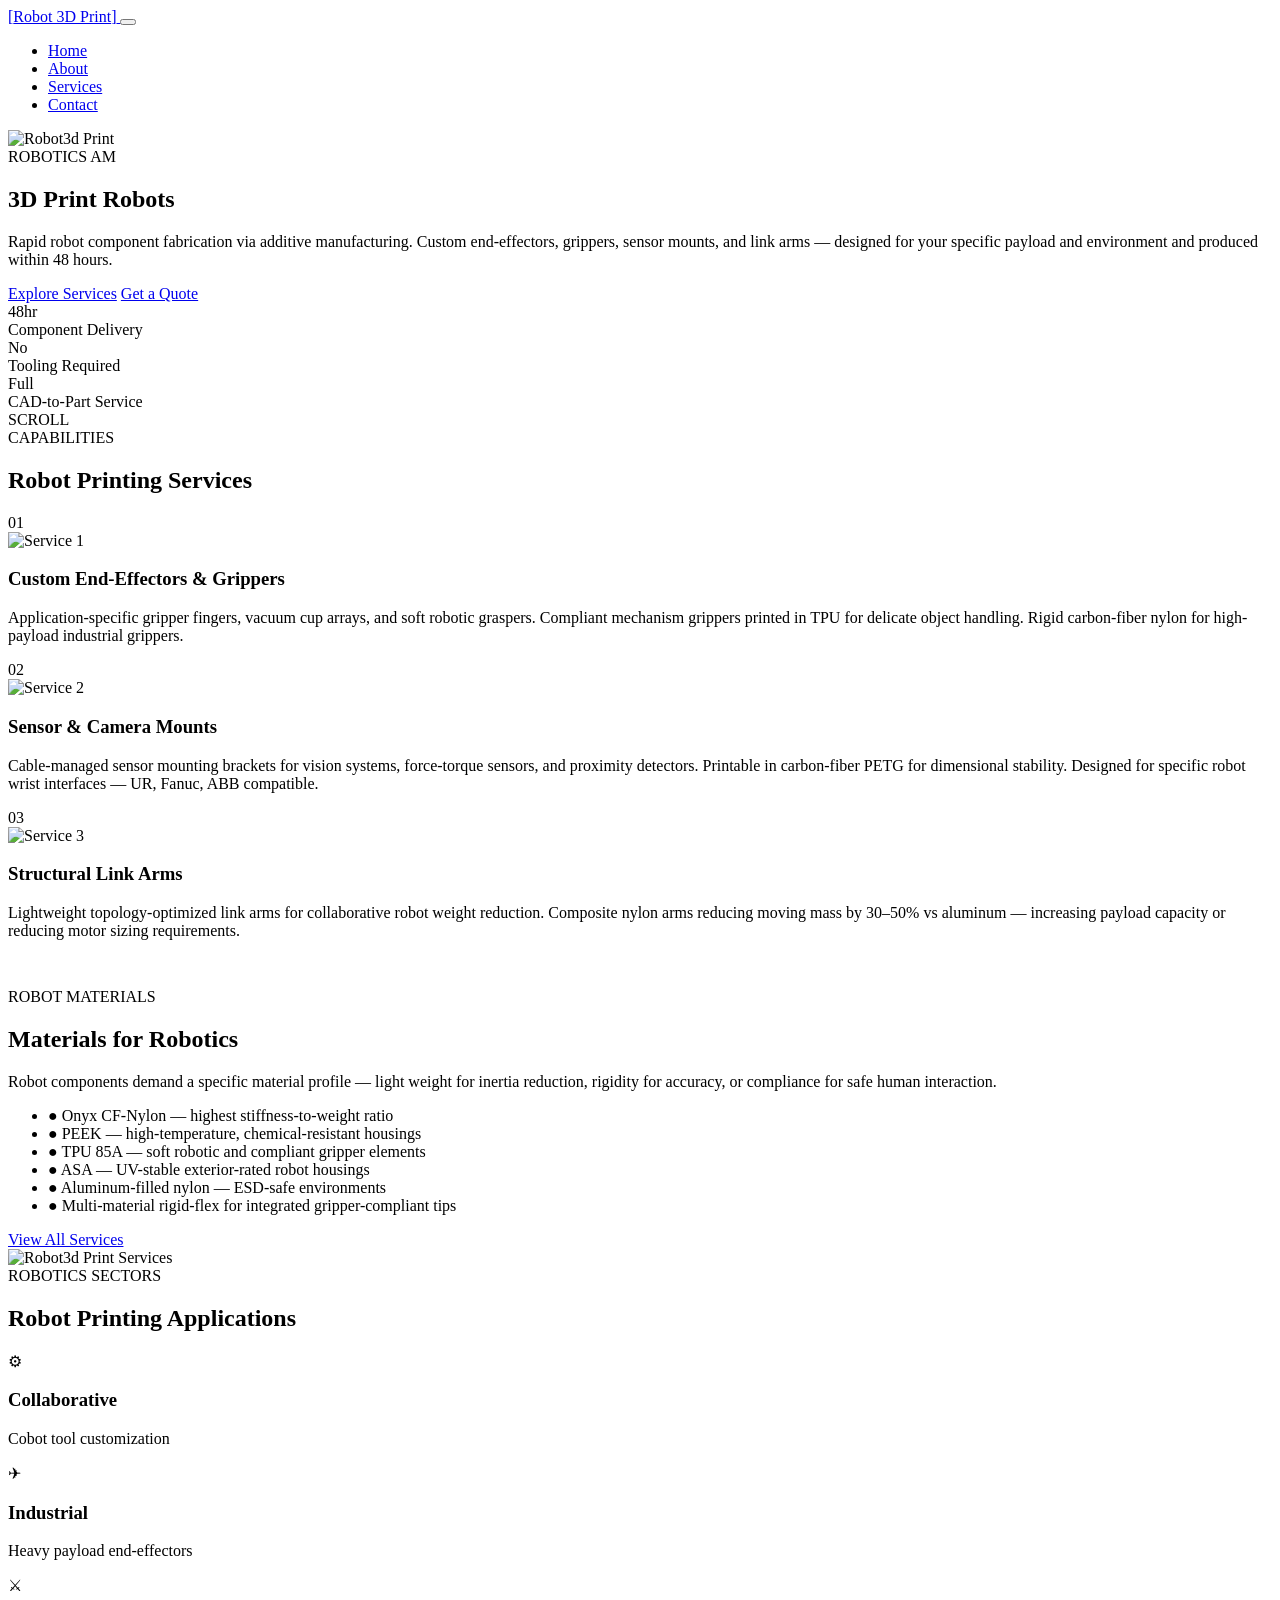
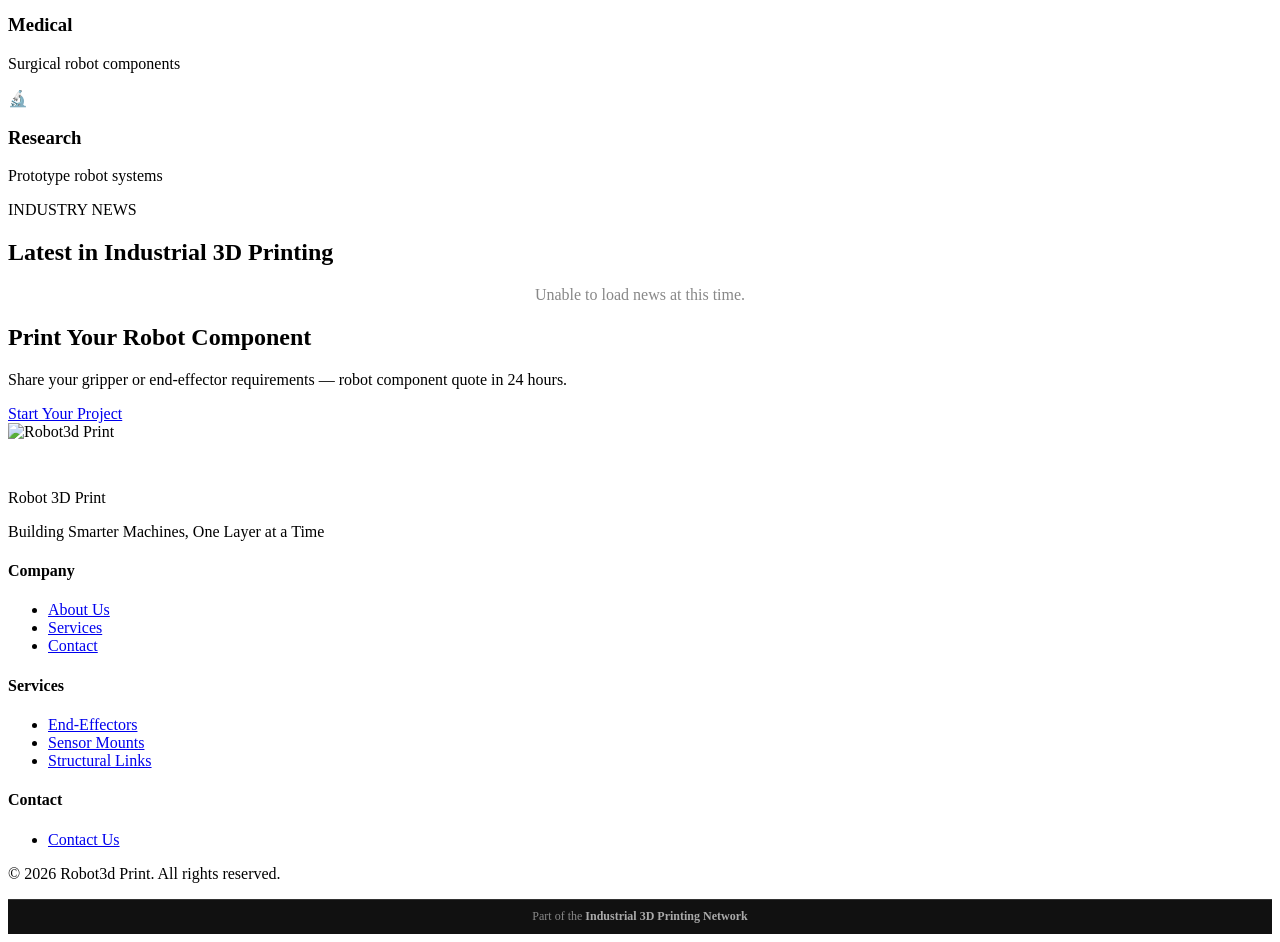
==== commit ad2cd6a2: "Network: add related network links (robot3dprint.com)" ====
--- a/index.html
+++ b/index.html
@@ -298,5 +298,9 @@
     </footer>
 
     <script src="js/main.js"></script>
+
+    <div class="network-badge" style="background:#111;border-top:1px solid #333;text-align:center;padding:0.6rem 1rem;font-size:0.75rem;color:#888;">
+      Part of the <a href="https://3dprintpipes.com" style="color:#aaa;text-decoration:none;font-weight:600;">Industrial 3D Printing Network</a>
+    </div>
 </body>
 </html>
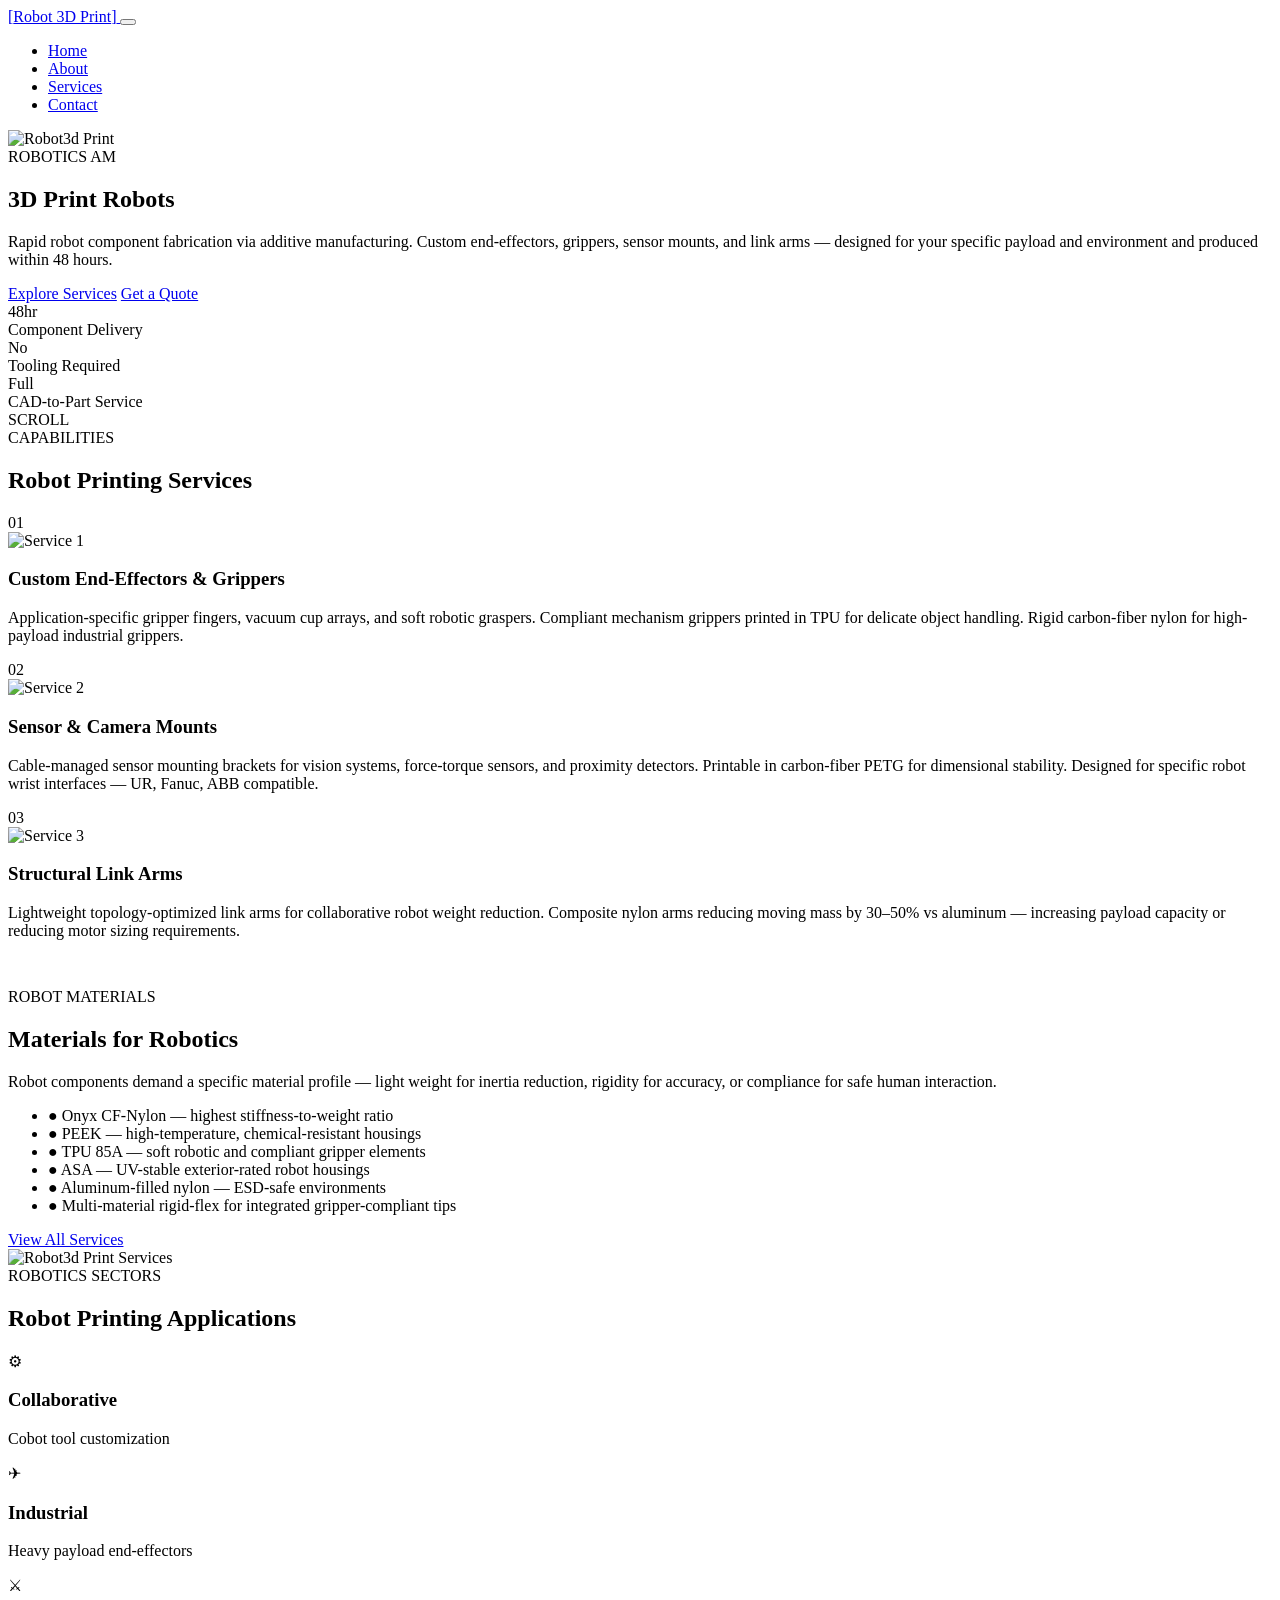
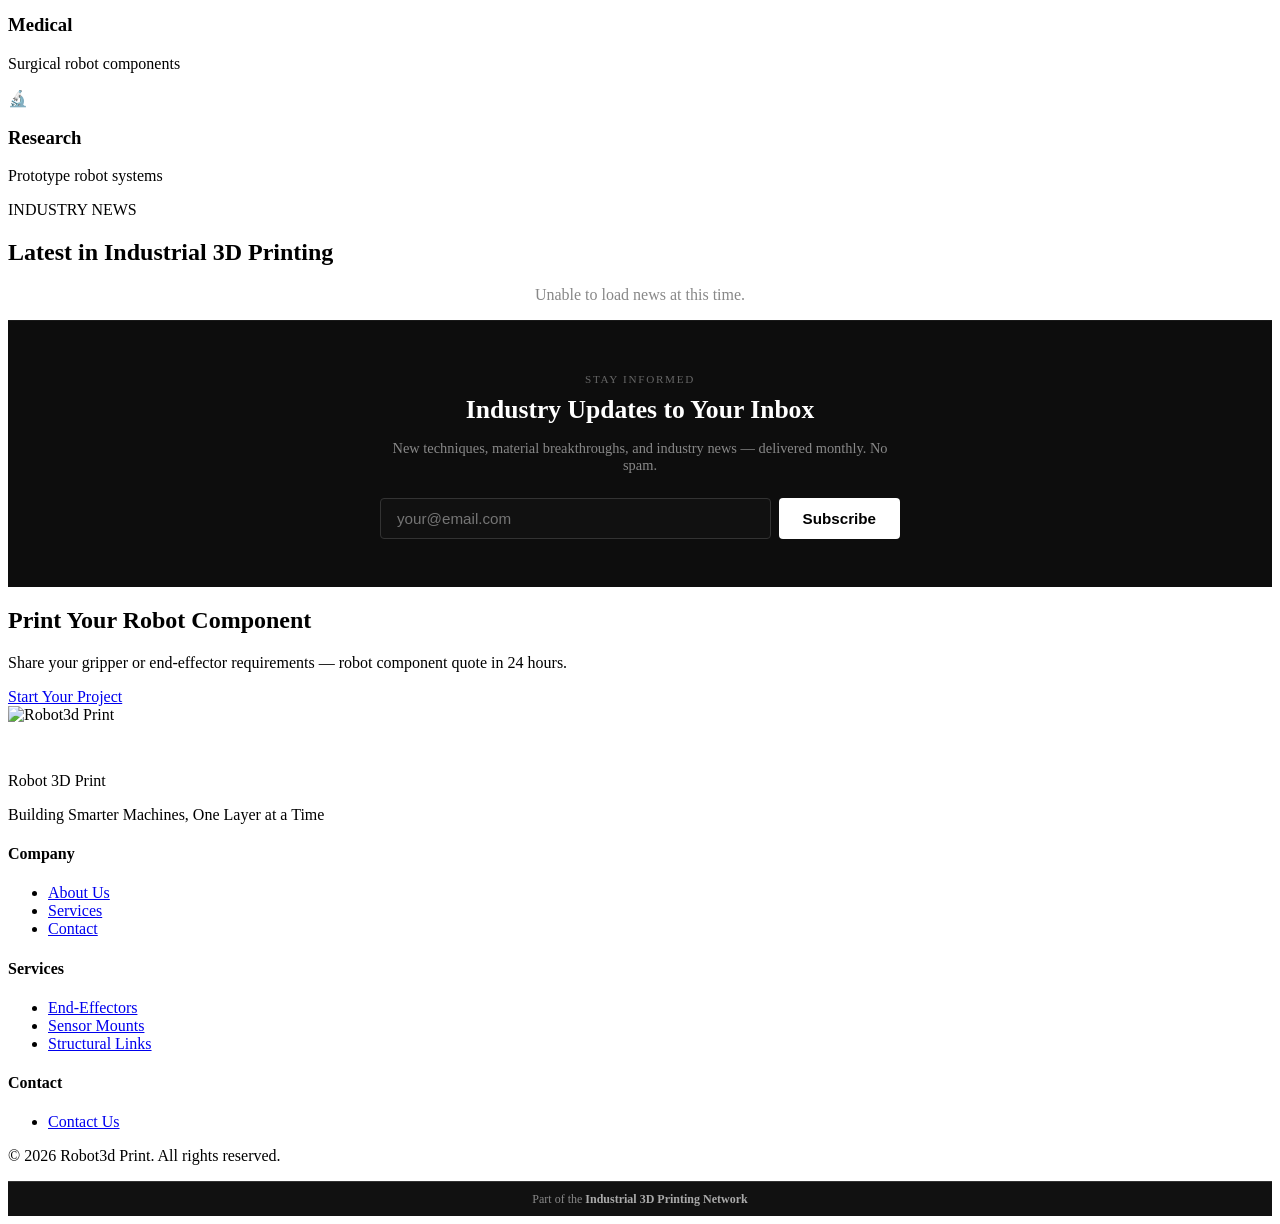
==== commit df57e122: "Growth: add newsletter signup section (robot3dprint.com)" ====
--- a/index.html
+++ b/index.html
@@ -240,6 +240,26 @@
                 <div id="news-feed"></div>
             </div>
         </section>
+        <section class="newsletter-section" style="background:#0d0d0d;padding:3rem 2rem;text-align:center;border-top:1px solid #1a1a1a;">
+            <div style="max-width:520px;margin:0 auto;">
+                <span style="font-size:0.7rem;letter-spacing:0.15em;color:#666;text-transform:uppercase;">Stay Informed</span>
+                <h2 style="color:#fff;font-size:1.6rem;margin:0.5rem 0 0.75rem;">Industry Updates to Your Inbox</h2>
+                <p style="color:#888;font-size:0.9rem;margin-bottom:1.5rem;">New techniques, material breakthroughs, and industry news — delivered monthly. No spam.</p>
+                <form action="https://api.web3forms.com/submit" method="POST"
+                      style="display:flex;gap:0.5rem;flex-wrap:wrap;justify-content:center;"
+                      onsubmit="this.querySelector('button').textContent='Subscribed!';this.querySelector('button').disabled=true;">
+                    <input type="hidden" name="access_key" value="6f33053b-6d08-414b-9615-665f88c98da8">
+                    <input type="hidden" name="subject" value="Newsletter Signup">
+                    <input type="hidden" name="from_name" value="Newsletter Signup">
+                    <input type="email" name="email" placeholder="your@email.com" required
+                           style="flex:1;min-width:220px;padding:0.7rem 1rem;background:#111;border:1px solid #333;color:#fff;border-radius:4px;font-size:0.95rem;">
+                    <button type="submit"
+                            style="padding:0.7rem 1.5rem;background:#fff;color:#000;border:none;border-radius:4px;font-weight:600;font-size:0.95rem;cursor:pointer;white-space:nowrap;">
+                        Subscribe
+                    </button>
+                </form>
+            </div>
+        </section>
 
 
         <section class="cta-section">
